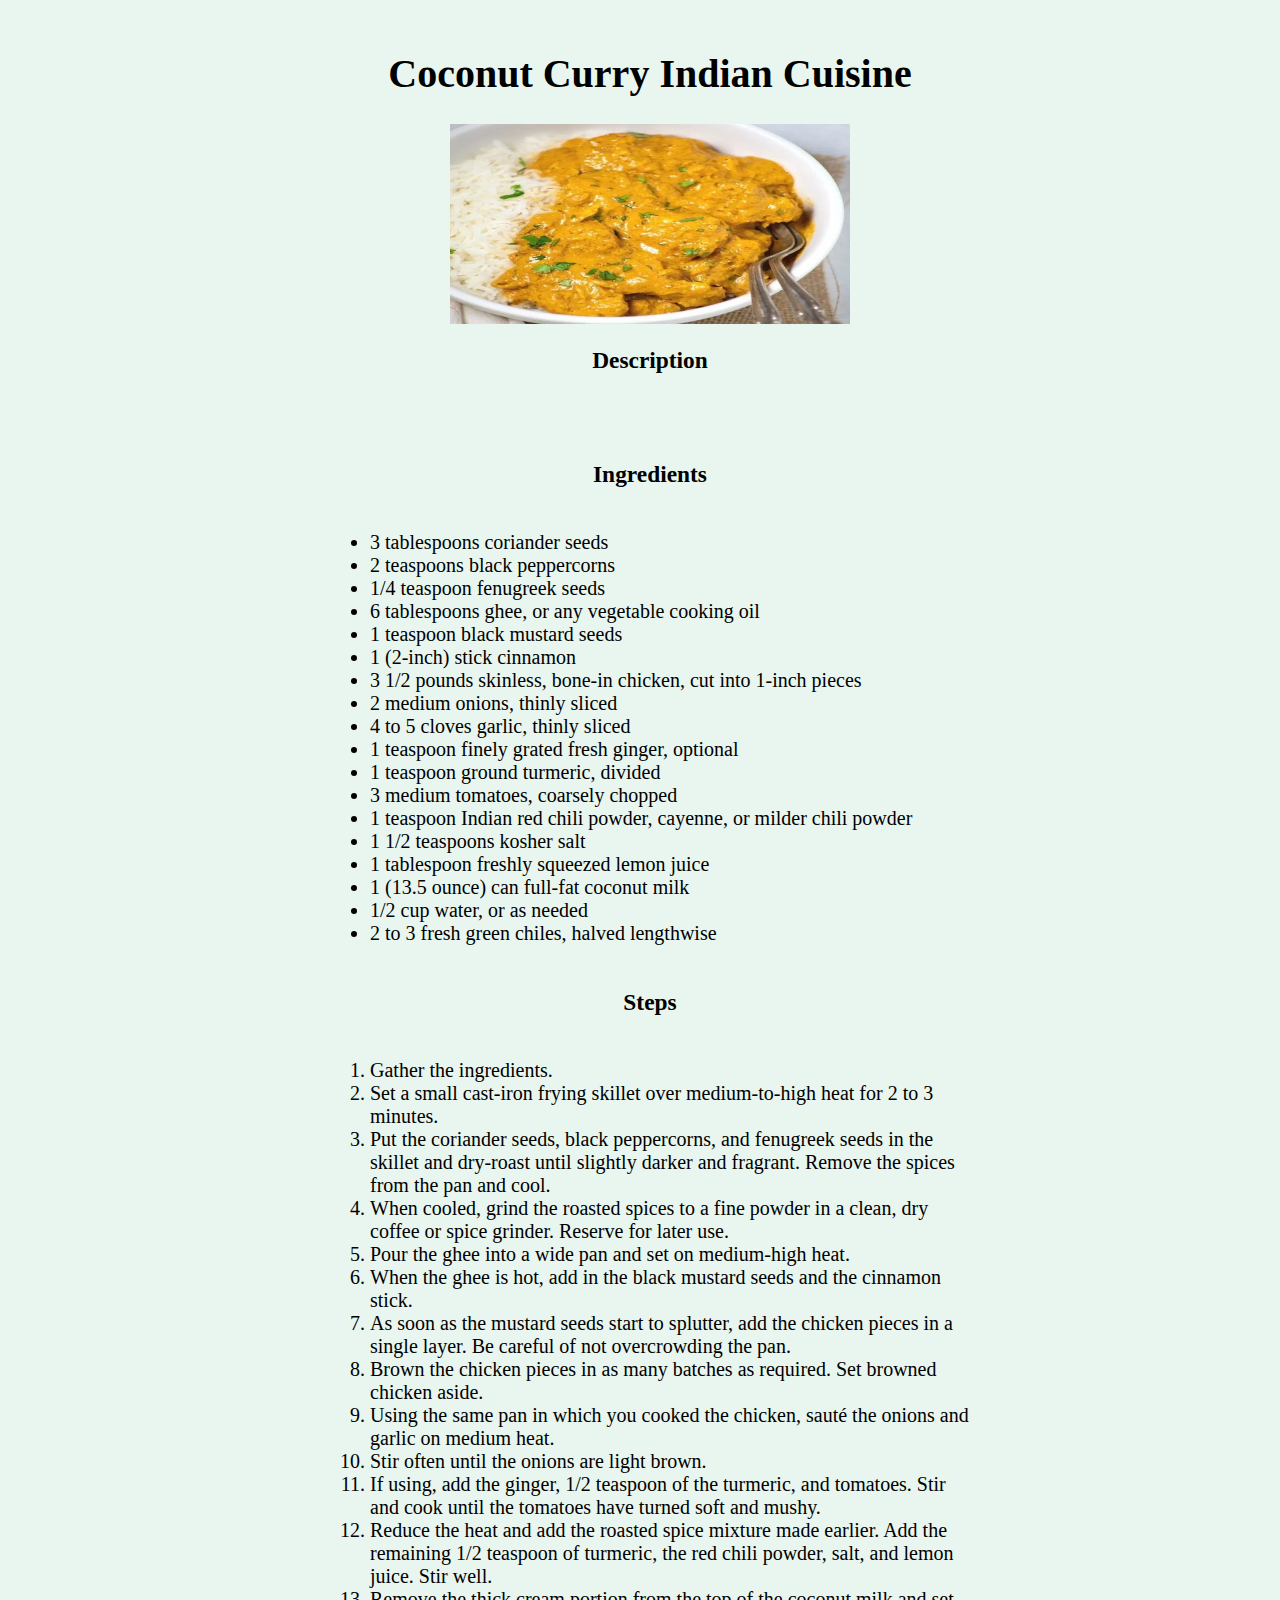
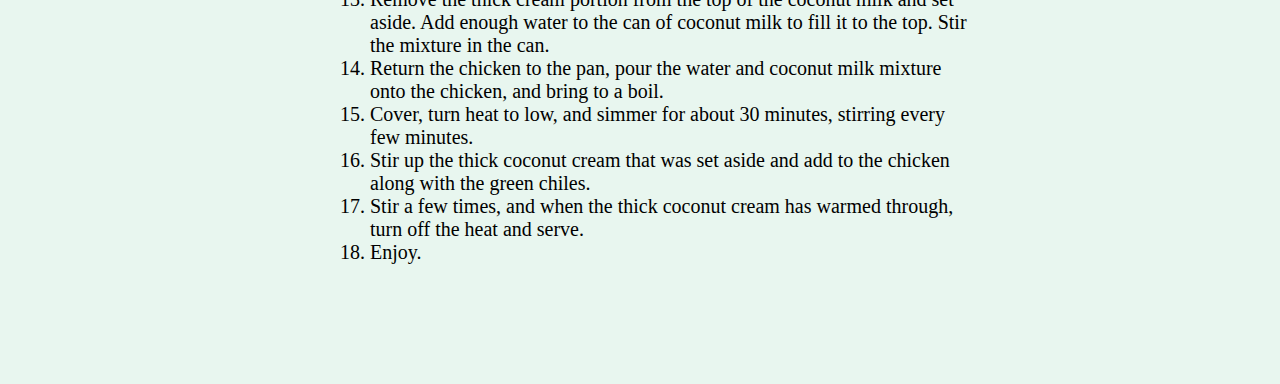
==== recipes/coconutcurry.html @ e87d2d4f "finished HTML and started CSS" ====
<!DOCTYPE html>
<html lang="en">

<head>
    <meta charset="UTF-8">
    <meta http-equiv="X-UA-Compatible" content="IE=edge">
    <meta name="viewport" content="width=device-width, initial-scale=1.0">
    <title>Coconut Curry</title>
    <link rel="stylesheet" href="../styles.css" />
</head>

<body>
    <div class="content">
        <h1>Coconut Curry Indian Cuisine</h1>
        <div class="section">
            <img src=".//Images/Coconut Curry.jpg" alt="Picture of Coconut curry">
        </div>
        <h3>Description</h3>
        <div class="section">
            <p>
            </p>
        </div>
        <h3>Ingredients</h3>
        <div class="section">
            <ul>
                <li>3 tablespoons coriander seeds</li>
                <li>2 teaspoons black peppercorns</li>
                <li>1/4 teaspoon fenugreek seeds</li>
                <li>6 tablespoons ghee, or any vegetable cooking oil</li>
                <li>1 teaspoon black mustard seeds</li>
                <li>1 (2-inch) stick cinnamon</li>
                <li>3 1/2 pounds skinless, bone-in chicken, cut into 1-inch pieces</li>
                <li>2 medium onions, thinly sliced</li>
                <li>4 to 5 cloves garlic, thinly sliced</li>
                <li>1 teaspoon finely grated fresh ginger, optional</li>
                <li>1 teaspoon ground turmeric, divided</li>
                <li>3 medium tomatoes, coarsely chopped</li>
                <li>1 teaspoon Indian red chili powder, cayenne, or milder chili powder</li>
                <li>1 1/2 teaspoons kosher salt</li>
                <li>1 tablespoon freshly squeezed lemon juice</li>
                <li>1 (13.5 ounce) can full-fat coconut milk</li>
                <li>1/2 cup water, or as needed</li>
                <li>2 to 3 fresh green chiles, halved lengthwise</li>

            </ul>
        </div>
        <h3>Steps</h3>
        <div class="section">
            <ol>
                <li>Gather the ingredients.</li>
                <li>Set a small cast-iron frying skillet over medium-to-high heat for 2 to 3 minutes. </li>
                <li>Put the coriander seeds, black peppercorns, and fenugreek seeds in the skillet and dry-roast until slightly darker and
                fragrant. Remove the spices from the pan and cool.</li>
                <li>When cooled, grind the roasted spices to a fine powder in a clean, dry coffee or spice grinder. Reserve for later use.</li>
                <li>Pour the ghee into a wide pan and set on medium-high heat.</li>
                <li>When the ghee is hot, add in the black mustard seeds and the cinnamon stick.</li>
                <li>As soon as the mustard seeds start to splutter, add the chicken pieces in a single layer. Be careful of not overcrowding
                the pan.</li>
                <li>Brown the chicken pieces in as many batches as required. Set browned chicken aside.</li>
                <li>Using the same pan in which you cooked the chicken, sauté the onions and garlic on medium heat.</li>
                <li>Stir often until the onions are light brown.</li>
                <li>If using, add the ginger, 1/2 teaspoon of the turmeric, and tomatoes. Stir and cook until the tomatoes have turned soft
                and mushy.</li>
                <li>Reduce the heat and add the roasted spice mixture made earlier. Add the remaining 1/2 teaspoon of turmeric, the red
                chili powder, salt, and lemon juice. Stir well.</li>
                <li>Remove the thick cream portion from the top of the coconut milk and set aside. Add enough water to the can of coconut
                milk to fill it to the top. Stir the mixture in the can.</li>
                <li>Return the chicken to the pan, pour the water and coconut milk mixture onto the chicken, and bring to a boil.</li>
                <li>Cover, turn heat to low, and simmer for about 30 minutes, stirring every few minutes.</li>
                <li> Stir up the thick coconut cream that was set aside and add to the chicken along with the green chiles.</li>
                <li>Stir a few times, and when the thick coconut cream has warmed through, turn off the heat and serve.</li>
                <li>Enjoy.</li>
               


            </ol>

        </div>

</body>

</html>
---- styles.css ----
body{
    background-color: #E8F6EF ;
    font-size: 20px;
    margin: 50px 0px 100px 20px;
}

img{
    height: 200px;
    width: 400px;
}
p,ul,ol{
    width: 600px;
}
h1,h2,h3,.section{
    display: flex;
    justify-content: center;
    align-items: center;
}
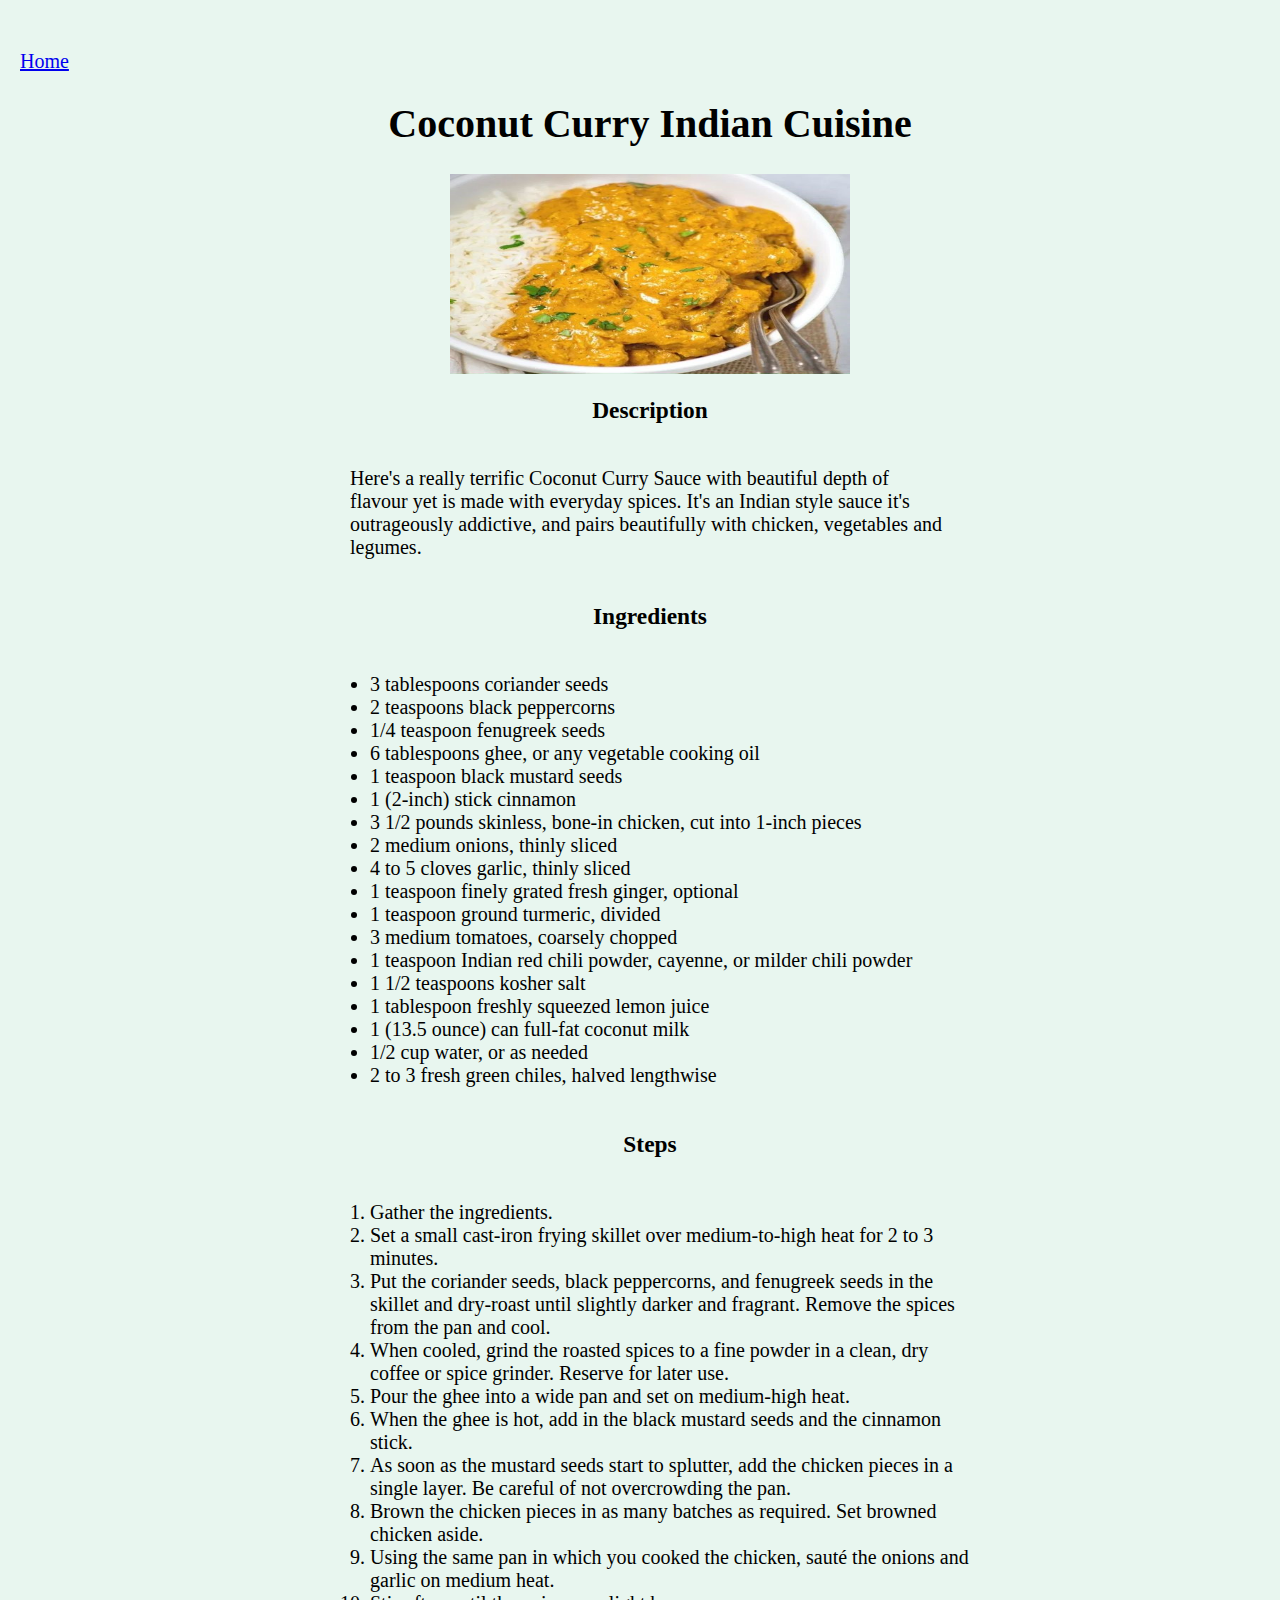
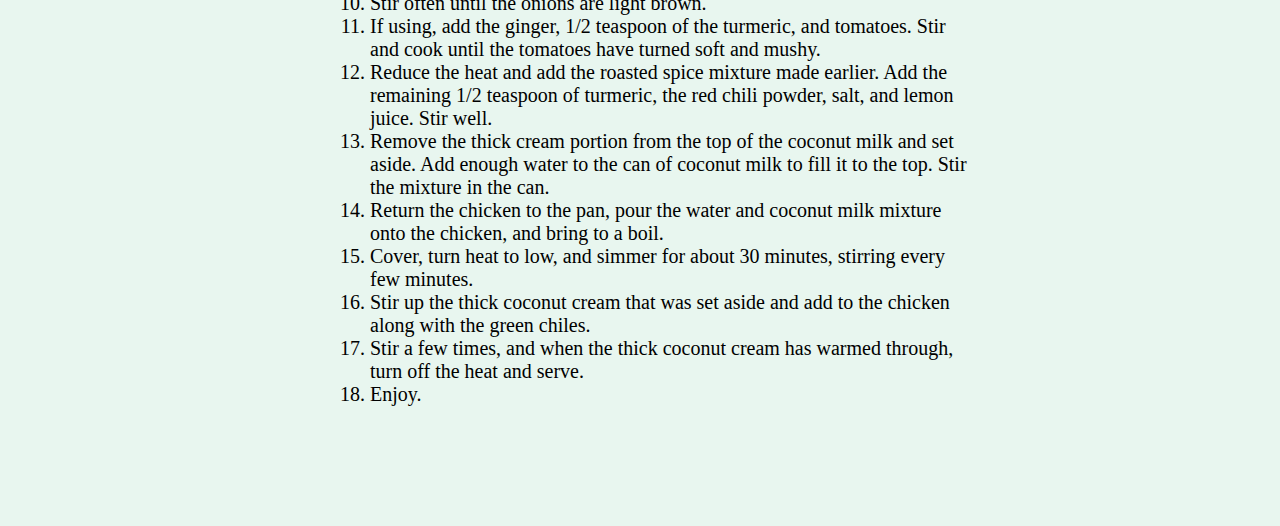
==== commit bb3efc59: "removed photo from main page coconut curry" ====
--- a/recipes/coconutcurry.html
+++ b/recipes/coconutcurry.html
@@ -11,13 +11,15 @@
 
 <body>
     <div class="content">
+        <div><a href="../index.html">Home</a></div>
         <h1>Coconut Curry Indian Cuisine</h1>
         <div class="section">
             <img src=".//Images/Coconut Curry.jpg" alt="Picture of Coconut curry">
         </div>
         <h3>Description</h3>
         <div class="section">
-            <p>
+            <p>Here's a really terrific Coconut Curry Sauce with beautiful depth of flavour yet is made with everyday spices. It's an
+            Indian style sauce it's outrageously addictive, and pairs beautifully with chicken, vegetables and legumes.
             </p>
         </div>
         <h3>Ingredients</h3>
--- a/styles.css
+++ b/styles.css
@@ -7,12 +7,14 @@
 img{
     height: 200px;
     width: 400px;
+
 }
 p,ul,ol{
     width: 600px;
 }
+
 h1,h2,h3,.section{
     display: flex;
     justify-content: center;
     align-items: center;
-}+}
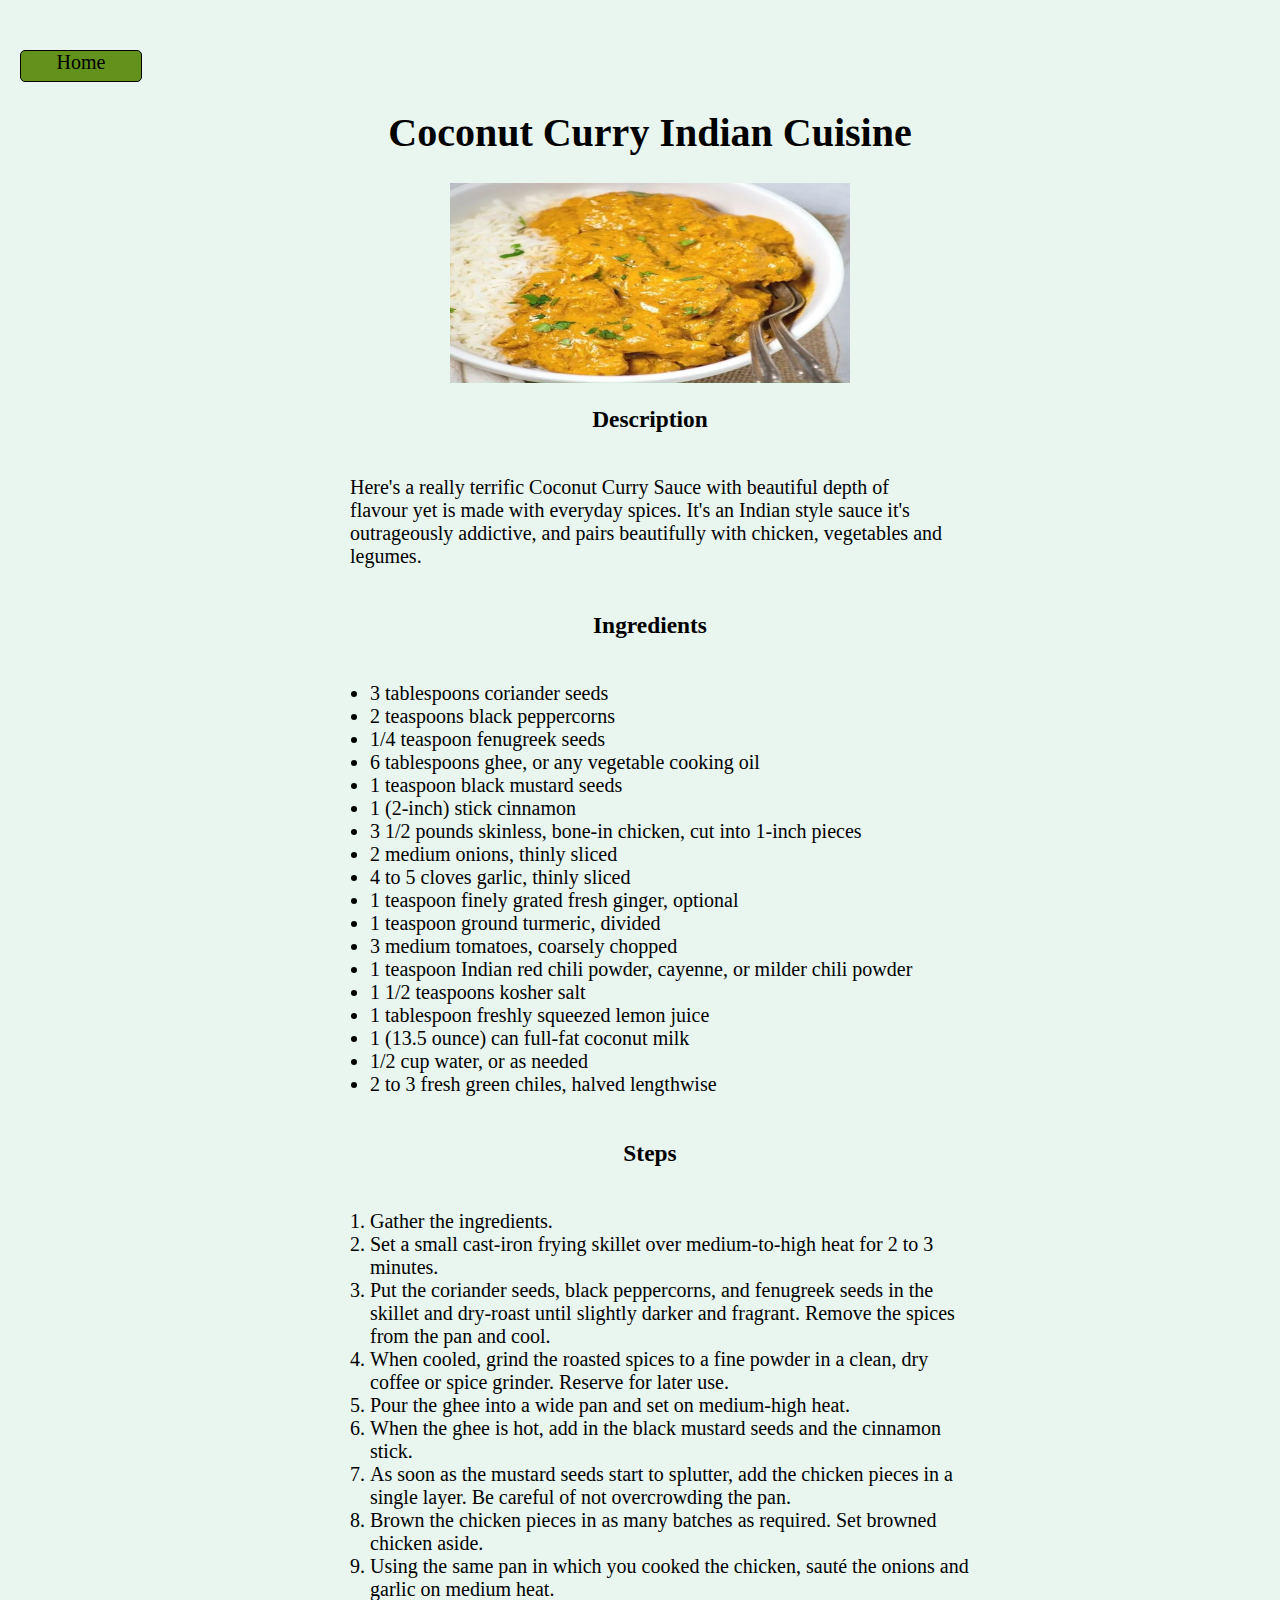
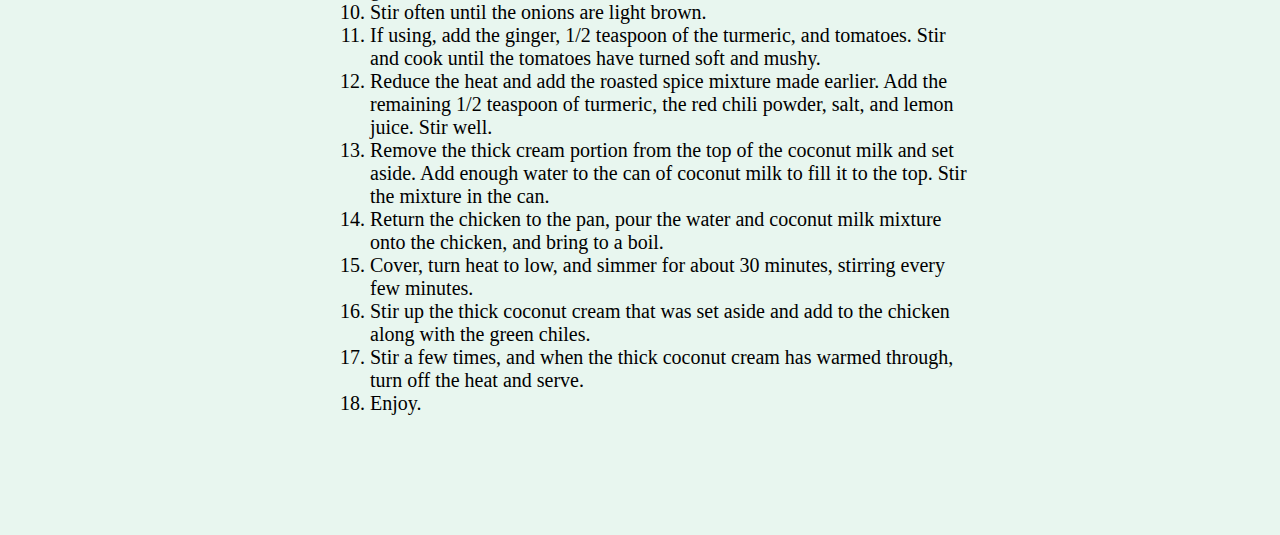
==== commit 18552bfe: "added more css and buttons" ====
--- a/recipes/coconutcurry.html
+++ b/recipes/coconutcurry.html
@@ -11,7 +11,7 @@
 
 <body>
     <div class="content">
-        <div><a href="../index.html">Home</a></div>
+        <div><a href="../index.html"class="btn">Home</a></div>
         <h1>Coconut Curry Indian Cuisine</h1>
         <div class="section">
             <img src=".//Images/Coconut Curry.jpg" alt="Picture of Coconut curry">
--- a/styles.css
+++ b/styles.css
@@ -18,3 +18,17 @@
     justify-content: center;
     align-items: center;
 }
+.btn{
+    font-size: 20px;
+    width: 120px;
+    height:30px;
+    display: block;
+    text-decoration: none;
+    color:black;
+    background-color: rgb(98, 146, 27);
+    border: black 1px solid;
+    border-radius: 5px;
+    text-align: center;
+    padding: top 8px;
+
+}